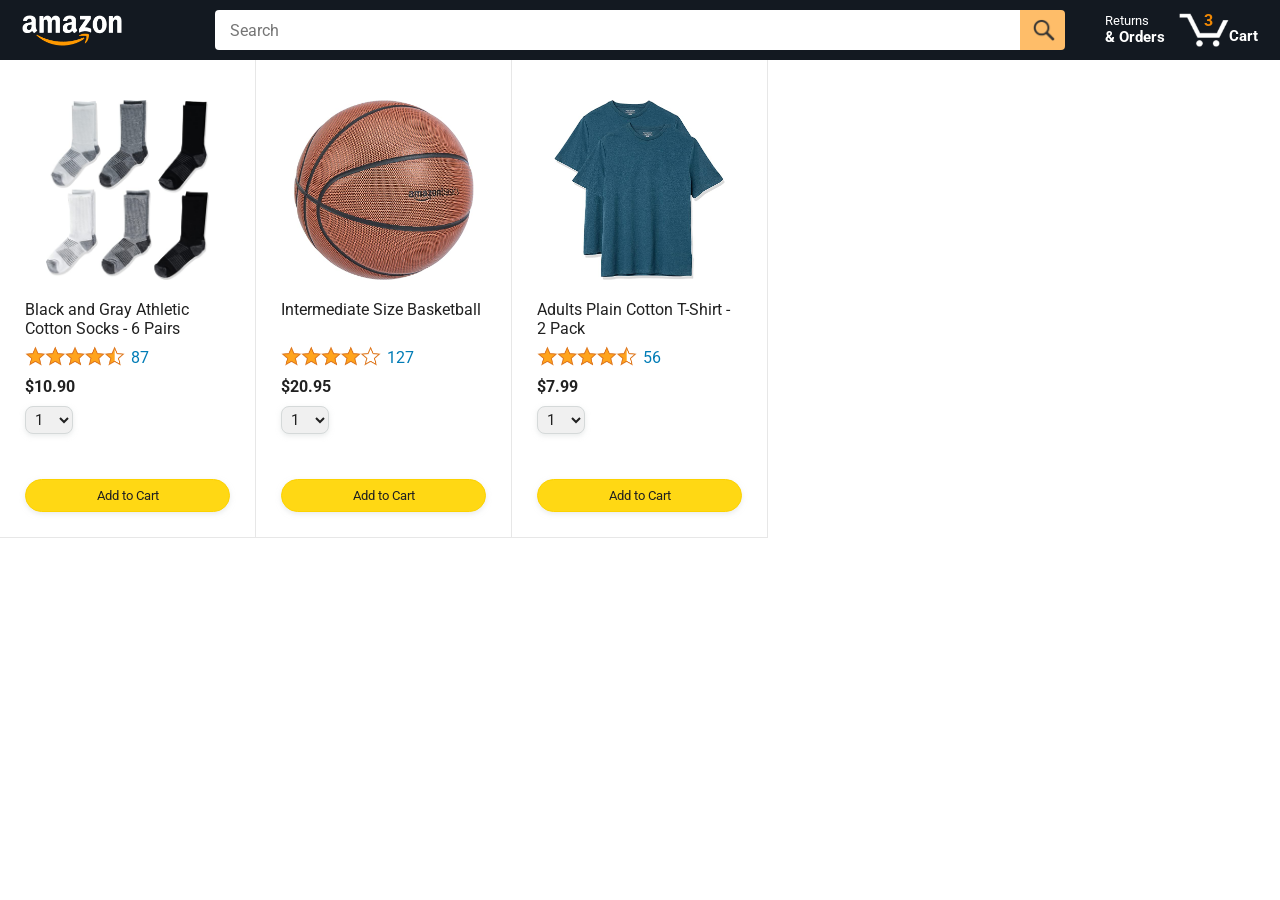
==== AMAZON/amazon.html @ 4b3d657f "no good name i made random changes in almost all the folder" ====
<!DOCTYPE html>
<html>
  <head>
    <title>Amazon Project</title>

    <!-- This code is needed for responsive design to work.
      (Responsive design = make the website look good on
      smaller screen sizes like a phone or a tablet). -->
    <meta name="viewport" content="width=device-width, initial-scale=1">

    <!-- Load a font called Roboto from Google Fonts. -->
    <link rel="preconnect" href="https://fonts.googleapis.com">
    <link rel="preconnect" href="https://fonts.gstatic.com" crossorigin>
    <link href="https://fonts.googleapis.com/css2?family=Roboto:wght@400;500;700&display=swap" rel="stylesheet">

    <!-- Here are the CSS files for this page. -->
    <link rel="stylesheet" href="styles/shared/general.css">
    <link rel="stylesheet" href="styles/shared/amazon-header.css">
    <link rel="stylesheet" href="styles/pages/amazon.css">
  </head>
  <body>
    <div class="amazon-header">
      <div class="amazon-header-left-section">
        <a href="amazon.html" class="header-link">
          <img class="amazon-logo"
            src="images/amazon-logo-white.png">
          <img class="amazon-mobile-logo"
            src="images/amazon-mobile-logo-white.png">
        </a>
      </div>

      <div class="amazon-header-middle-section">
        <input class="search-bar" type="text" placeholder="Search">

        <button class="search-button">
          <img class="search-icon" src="images/icons/search-icon.png">
        </button>
      </div>

      <div class="amazon-header-right-section">
        <a class="orders-link header-link" href="orders.html">
          <span class="returns-text">Returns</span>
          <span class="orders-text">& Orders</span>
        </a>

        <a class="cart-link header-link" href="checkout.html">
          <img class="cart-icon" src="images/icons/cart-icon.png">
          <div class="cart-quantity">3</div>
          <div class="cart-text">Cart</div>
        </a>
      </div>
    </div>
    
    <div class="main">
      <div class="products-grid">
        <div class="product-container">
          <div class="product-image-container">
            <img class="product-image"
              src="images/products/athletic-cotton-socks-6-pairs.jpg">
          </div>

          <div class="product-name limit-text-to-2-lines">
            Black and Gray Athletic Cotton Socks - 6 Pairs
          </div>

          <div class="product-rating-container">
            <img class="product-rating-stars"
              src="images/ratings/rating-45.png">
            <div class="product-rating-count link-primary">
              87
            </div>
          </div>

          <div class="product-price">
            $10.90
          </div>

          <div class="product-quantity-container">
            <select>
              <option selected value="1">1</option>
              <option value="2">2</option>
              <option value="3">3</option>
              <option value="4">4</option>
              <option value="5">5</option>
              <option value="6">6</option>
              <option value="7">7</option>
              <option value="8">8</option>
              <option value="9">9</option>
              <option value="10">10</option>
            </select>
          </div>

          <div class="product-spacer"></div>

          <div class="added-to-cart">
            <img src="images/icons/checkmark.png">
            Added
          </div>

          <button class="add-to-cart-button button-primary">
            Add to Cart
          </button>
        </div>

        <div class="product-container">
          <div class="product-image-container">
            <img class="product-image"
              src="images/products/intermediate-composite-basketball.jpg">
          </div>

          <div class="product-name limit-text-to-2-lines">
            Intermediate Size Basketball
          </div>

          <div class="product-rating-container">
            <img class="product-rating-stars"
              src="images/ratings/rating-40.png">
            <div class="product-rating-count link-primary">
              127
            </div>
          </div>

          <div class="product-price">
            $20.95
          </div>

          <div class="product-quantity-container">
            <select>
              <option selected value="1">1</option>
              <option value="2">2</option>
              <option value="3">3</option>
              <option value="4">4</option>
              <option value="5">5</option>
              <option value="6">6</option>
              <option value="7">7</option>
              <option value="8">8</option>
              <option value="9">9</option>
              <option value="10">10</option>
            </select>
          </div>

          <div class="product-spacer"></div>

          <div class="added-to-cart">
            <img src="images/icons/checkmark.png">
            Added
          </div>

          <button class="add-to-cart-button button-primary">
            Add to Cart
          </button>
        </div>

        <div class="product-container">
          <div class="product-image-container">
            <img class="product-image"
              src="images/products/adults-plain-cotton-tshirt-2-pack-teal.jpg">
          </div>

          <div class="product-name limit-text-to-2-lines">
            Adults Plain Cotton T-Shirt - 2 Pack
          </div>

          <div class="product-rating-container">
            <img class="product-rating-stars"
              src="images/ratings/rating-45.png">
            <div class="product-rating-count link-primary">
              56
            </div>
          </div>

          <div class="product-price">
            $7.99
          </div>

          <div class="product-quantity-container">
            <select>
              <option selected value="1">1</option>
              <option value="2">2</option>
              <option value="3">3</option>
              <option value="4">4</option>
              <option value="5">5</option>
              <option value="6">6</option>
              <option value="7">7</option>
              <option value="8">8</option>
              <option value="9">9</option>
              <option value="10">10</option>
            </select>
          </div>

          <div class="product-spacer"></div>

          <div class="added-to-cart">
            <img src="images/icons/checkmark.png">
            Added
          </div>

          <button class="add-to-cart-button button-primary">
            Add to Cart
          </button>
        </div>
      </div>
    </div>
  </body>
</html>
---- AMAZON/styles/shared/general.css ----
body {
  font-family: Roboto, Arial;
  color: rgb(33, 33, 33);
  /* The <body> element has a default margin of 8px
     on all sides. This removes the default margins. */
  margin: 0;
}

/* <p> elements have a default margin on the top
   and bottom. This removes the default margins. */
p {
  margin: 0;
}

button {
  cursor: pointer;
}

select {
  cursor: pointer;
}

input, select, button {
  font-family: Roboto, Arial;
}

.button-primary {
  color: rgb(33, 33, 33);
  background-color: rgb(255, 216, 20);
  border: 1px solid rgb(252, 210, 0);
  border-radius: 8px;
  cursor: pointer;
  box-shadow: 0 2px 5px rgba(213, 217, 217, 0.5);
}

.button-primary:hover {
  background-color: rgb(247, 202, 0);
  border: 1px solid rgb(242, 194, 0);
}

.button-primary:active {
  background: rgb(255, 216, 20);
  border-color: rgb(252, 210, 0);
  box-shadow: none;
}

.button-secondary {
  color: rgb(33, 33, 33);
  background: white;
  border: 1px solid rgb(213, 217, 217);
  border-radius: 8px;
  cursor: pointer;
  box-shadow: 0 2px 5px rgba(213, 217, 217, 0.5);
}

.button-secondary:hover {
  background-color: rgb(247, 250, 250);
}

.button-secondary:active {
  background-color: rgb(237, 253, 255);
  box-shadow: none;
}

/* These styles will limit text to 2 lines. Anything
   beyond 2 lines will be replaced with "..."
   You can find this code by using an A.I. tool or by
   searching in Google.
   https://css-tricks.com/almanac/properties/l/line-clamp/ */
.limit-text-to-2-lines {
  display: -webkit-box;
  -webkit-line-clamp: 2;
  -webkit-box-orient: vertical;
  overflow: hidden;
}

.link-primary {
  color: rgb(1, 124, 182);
  cursor: pointer;
}

.link-primary:hover {
  color: rgb(196, 80, 0);
}

/* Styles for dropdown selectors. */
select {
  color: rgb(33, 33, 33);
  background-color: rgb(240, 240, 240);
  border: 1px solid rgb(213, 217, 217);
  border-radius: 8px;
  padding: 3px 5px;
  font-size: 15px;
  cursor: pointer;
  box-shadow: 0 2px 5px rgba(213, 217, 217, 0.5);
}

select:focus,
input:focus {
  outline: 2px solid rgb(255, 153, 0);
}
---- AMAZON/styles/shared/amazon-header.css ----
.amazon-header {
  background-color: rgb(19, 25, 33);
  color: white;
  padding-left: 15px;
  padding-right: 15px;

  display: flex;
  align-items: center;
  justify-content: space-between;

  position: fixed;
  top: 0;
  left: 0;
  right: 0;
  height: 60px;
}

.amazon-header-left-section {
  width: 180px;
}

@media (max-width: 800px) {
  .amazon-header-left-section {
    width: unset;
  }
}

.header-link {
  display: inline-block;
  padding: 6px;
  border-radius: 2px;
  cursor: pointer;
  text-decoration: none;
  border: 1px solid rgba(0, 0, 0, 0);
}

.header-link:hover {
  border: 1px solid white;
}

.amazon-logo {
  width: 100px;
  margin-top: 5px;
}

.amazon-mobile-logo {
  display: none;
}

@media (max-width: 575px) {
  .amazon-logo {
    display: none;
  }

  .amazon-mobile-logo {
    display: block;
    height: 35px;
    margin-top: 5px;
  }
}

.amazon-header-middle-section {
  flex: 1;
  max-width: 850px;
  margin-left: 10px;
  margin-right: 10px;
  display: flex;
}

.search-bar {
  flex: 1;
  width: 0;
  font-size: 16px;
  height: 38px;
  padding-left: 15px;
  border: none;
  border-top-left-radius: 4px;
  border-bottom-left-radius: 4px;
  border-top-right-radius: 0;
  border-bottom-right-radius: 0;
}

.search-button {
  background-color: rgb(254, 189, 105);
  border: none;
  width: 45px;
  height: 40px;
  border-top-right-radius: 4px;
  border-bottom-right-radius: 4px;
  flex-shrink: 0;
}

.search-icon {
  height: 22px;
  margin-left: 2px;
  margin-top: 3px;
}

.amazon-header-right-section {
  width: 180px;
  flex-shrink: 0;
  display: flex;
  justify-content: end;
}

.orders-link {
  color: white;
}

.returns-text {
  display: block;
  font-size: 13px;
}

.orders-text {
  display: block;
  font-size: 15px;
  font-weight: 700;
}

.cart-link {
  color: white;
  display: flex;
  align-items: center;
  position: relative;
}

.cart-icon {
  width: 50px;
}

.cart-text {
  margin-top: 12px;
  font-size: 15px;
  font-weight: 700;
}

.cart-quantity {
  color: rgb(240, 136, 4);
  font-size: 16px;
  font-weight: 700;

  position: absolute;
  top: 4px;
  left: 22px;
  
  width: 26px;
  text-align: center;
}
---- AMAZON/styles/pages/amazon.css ----
.main {
  margin-top: 60px;
}

.products-grid {
  display: grid;

  /* - In CSS Grid, 1fr means a column will take up the
       remaining space in the grid.
     - If we write 1fr 1fr ... 1fr; 8 times, this will
       divide the grid into 8 columns, each taking up an
       equal amount of the space.
     - repeat(8, 1fr); is a shortcut for repeating "1fr"
       8 times (instead of typing out "1fr" 8 times).
       repeat(...) is a special property that works with
       display: grid; */
  grid-template-columns: repeat(8, 1fr);
}

/* @media is used to create responsive design (making the
   website look good on any screen size). This @media
   means when the screen width is 2000px or less, we
   will divide the grid into 7 columns instead of 8. */
@media (max-width: 2000px) {
  .products-grid {
    grid-template-columns: repeat(7, 1fr);
  }
}

/* This @media means when the screen width is 1600px or
   less, we will divide the grid into 6 columns. */
@media (max-width: 1600px) {
  .products-grid {
    grid-template-columns: repeat(6, 1fr);
  }
}

@media (max-width: 1300px) {
  .products-grid {
    grid-template-columns: repeat(5, 1fr);
  }
}

@media (max-width: 1000px) {
  .products-grid {
    grid-template-columns: repeat(4, 1fr);
  }
}

@media (max-width: 800px) {
  .products-grid {
    grid-template-columns: repeat(3, 1fr);
  }
}

@media (max-width: 575px) {
  .products-grid {
    grid-template-columns: repeat(2, 1fr);
  }
}

@media (max-width: 450px) {
  .products-grid {
    grid-template-columns: 1fr;
  }
}

.product-container {
  padding-top: 40px;
  padding-bottom: 25px;
  padding-left: 25px;
  padding-right: 25px;

  border-right: 1px solid rgb(231, 231, 231);
  border-bottom: 1px solid rgb(231, 231, 231);

  display: flex;
  flex-direction: column;
}

.product-image-container {
  display: flex;
  justify-content: center;
  align-items: center;

  height: 180px;
  margin-bottom: 20px;
}

.product-image {
  /* Images will overflow their container by default. To
    prevent this, we set max-width and max-height to 100%
    so they stay inside their container. */
  max-width: 100%;
  max-height: 100%;
}

.product-name {
  height: 40px;
  margin-bottom: 5px;
}

.product-rating-container {
  display: flex;
  align-items: center;
  margin-bottom: 10px;
}

.product-rating-stars {
  width: 100px;
  margin-right: 6px;
}

.product-rating-count {
  color: rgb(1, 124, 182);
  cursor: pointer;
  margin-top: 3px;
}

.product-price {
  font-weight: 700;
  margin-bottom: 10px;
}

.product-quantity-container {
  margin-bottom: 17px;
}

.product-spacer {
  flex: 1;
}

.added-to-cart {
  color: rgb(6, 125, 98);
  font-size: 16px;

  display: flex;
  align-items: center;
  margin-bottom: 8px;

  /* At first, the "Added to cart" message will
     be invisible. Use JavaScript to change the
     opacity and make it visible. */
  opacity: 0;
}

.added-to-cart img {
  height: 20px;
  margin-right: 5px;
}

.add-to-cart-button {
  width: 100%;
  padding: 8px;
  border-radius: 50px;
}
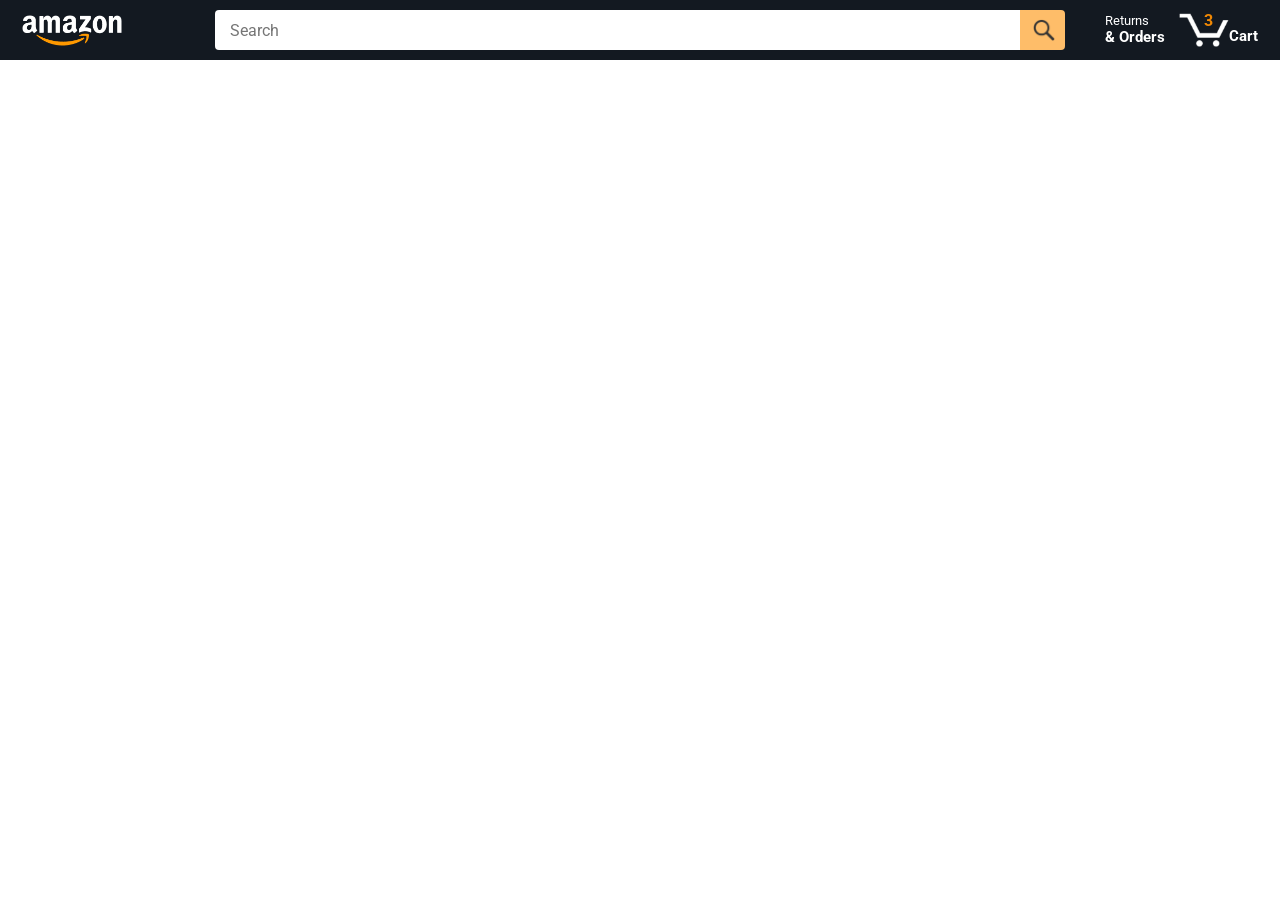
==== commit f1a1a409: "removed the products html code and made the code to be injected my javascript" ====
--- a/AMAZON/amazon.html
+++ b/AMAZON/amazon.html
@@ -53,153 +53,9 @@
     
     <div class="main">
       <div class="products-grid">
-        <div class="product-container">
-          <div class="product-image-container">
-            <img class="product-image"
-              src="images/products/athletic-cotton-socks-6-pairs.jpg">
-          </div>
-
-          <div class="product-name limit-text-to-2-lines">
-            Black and Gray Athletic Cotton Socks - 6 Pairs
-          </div>
-
-          <div class="product-rating-container">
-            <img class="product-rating-stars"
-              src="images/ratings/rating-45.png">
-            <div class="product-rating-count link-primary">
-              87
-            </div>
-          </div>
-
-          <div class="product-price">
-            $10.90
-          </div>
-
-          <div class="product-quantity-container">
-            <select>
-              <option selected value="1">1</option>
-              <option value="2">2</option>
-              <option value="3">3</option>
-              <option value="4">4</option>
-              <option value="5">5</option>
-              <option value="6">6</option>
-              <option value="7">7</option>
-              <option value="8">8</option>
-              <option value="9">9</option>
-              <option value="10">10</option>
-            </select>
-          </div>
-
-          <div class="product-spacer"></div>
-
-          <div class="added-to-cart">
-            <img src="images/icons/checkmark.png">
-            Added
-          </div>
-
-          <button class="add-to-cart-button button-primary">
-            Add to Cart
-          </button>
-        </div>
-
-        <div class="product-container">
-          <div class="product-image-container">
-            <img class="product-image"
-              src="images/products/intermediate-composite-basketball.jpg">
-          </div>
-
-          <div class="product-name limit-text-to-2-lines">
-            Intermediate Size Basketball
-          </div>
-
-          <div class="product-rating-container">
-            <img class="product-rating-stars"
-              src="images/ratings/rating-40.png">
-            <div class="product-rating-count link-primary">
-              127
-            </div>
-          </div>
-
-          <div class="product-price">
-            $20.95
-          </div>
-
-          <div class="product-quantity-container">
-            <select>
-              <option selected value="1">1</option>
-              <option value="2">2</option>
-              <option value="3">3</option>
-              <option value="4">4</option>
-              <option value="5">5</option>
-              <option value="6">6</option>
-              <option value="7">7</option>
-              <option value="8">8</option>
-              <option value="9">9</option>
-              <option value="10">10</option>
-            </select>
-          </div>
-
-          <div class="product-spacer"></div>
-
-          <div class="added-to-cart">
-            <img src="images/icons/checkmark.png">
-            Added
-          </div>
-
-          <button class="add-to-cart-button button-primary">
-            Add to Cart
-          </button>
-        </div>
-
-        <div class="product-container">
-          <div class="product-image-container">
-            <img class="product-image"
-              src="images/products/adults-plain-cotton-tshirt-2-pack-teal.jpg">
-          </div>
-
-          <div class="product-name limit-text-to-2-lines">
-            Adults Plain Cotton T-Shirt - 2 Pack
-          </div>
-
-          <div class="product-rating-container">
-            <img class="product-rating-stars"
-              src="images/ratings/rating-45.png">
-            <div class="product-rating-count link-primary">
-              56
-            </div>
-          </div>
-
-          <div class="product-price">
-            $7.99
-          </div>
-
-          <div class="product-quantity-container">
-            <select>
-              <option selected value="1">1</option>
-              <option value="2">2</option>
-              <option value="3">3</option>
-              <option value="4">4</option>
-              <option value="5">5</option>
-              <option value="6">6</option>
-              <option value="7">7</option>
-              <option value="8">8</option>
-              <option value="9">9</option>
-              <option value="10">10</option>
-            </select>
-          </div>
-
-          <div class="product-spacer"></div>
-
-          <div class="added-to-cart">
-            <img src="images/icons/checkmark.png">
-            Added
-          </div>
-
-          <button class="add-to-cart-button button-primary">
-            Add to Cart
-          </button>
-        </div>
+        <!-- Products will be inserted here by JavaScript -->
       </div>
     </div>
+    <script src="scripts/amazon.js"></script>
   </body>
 </html>
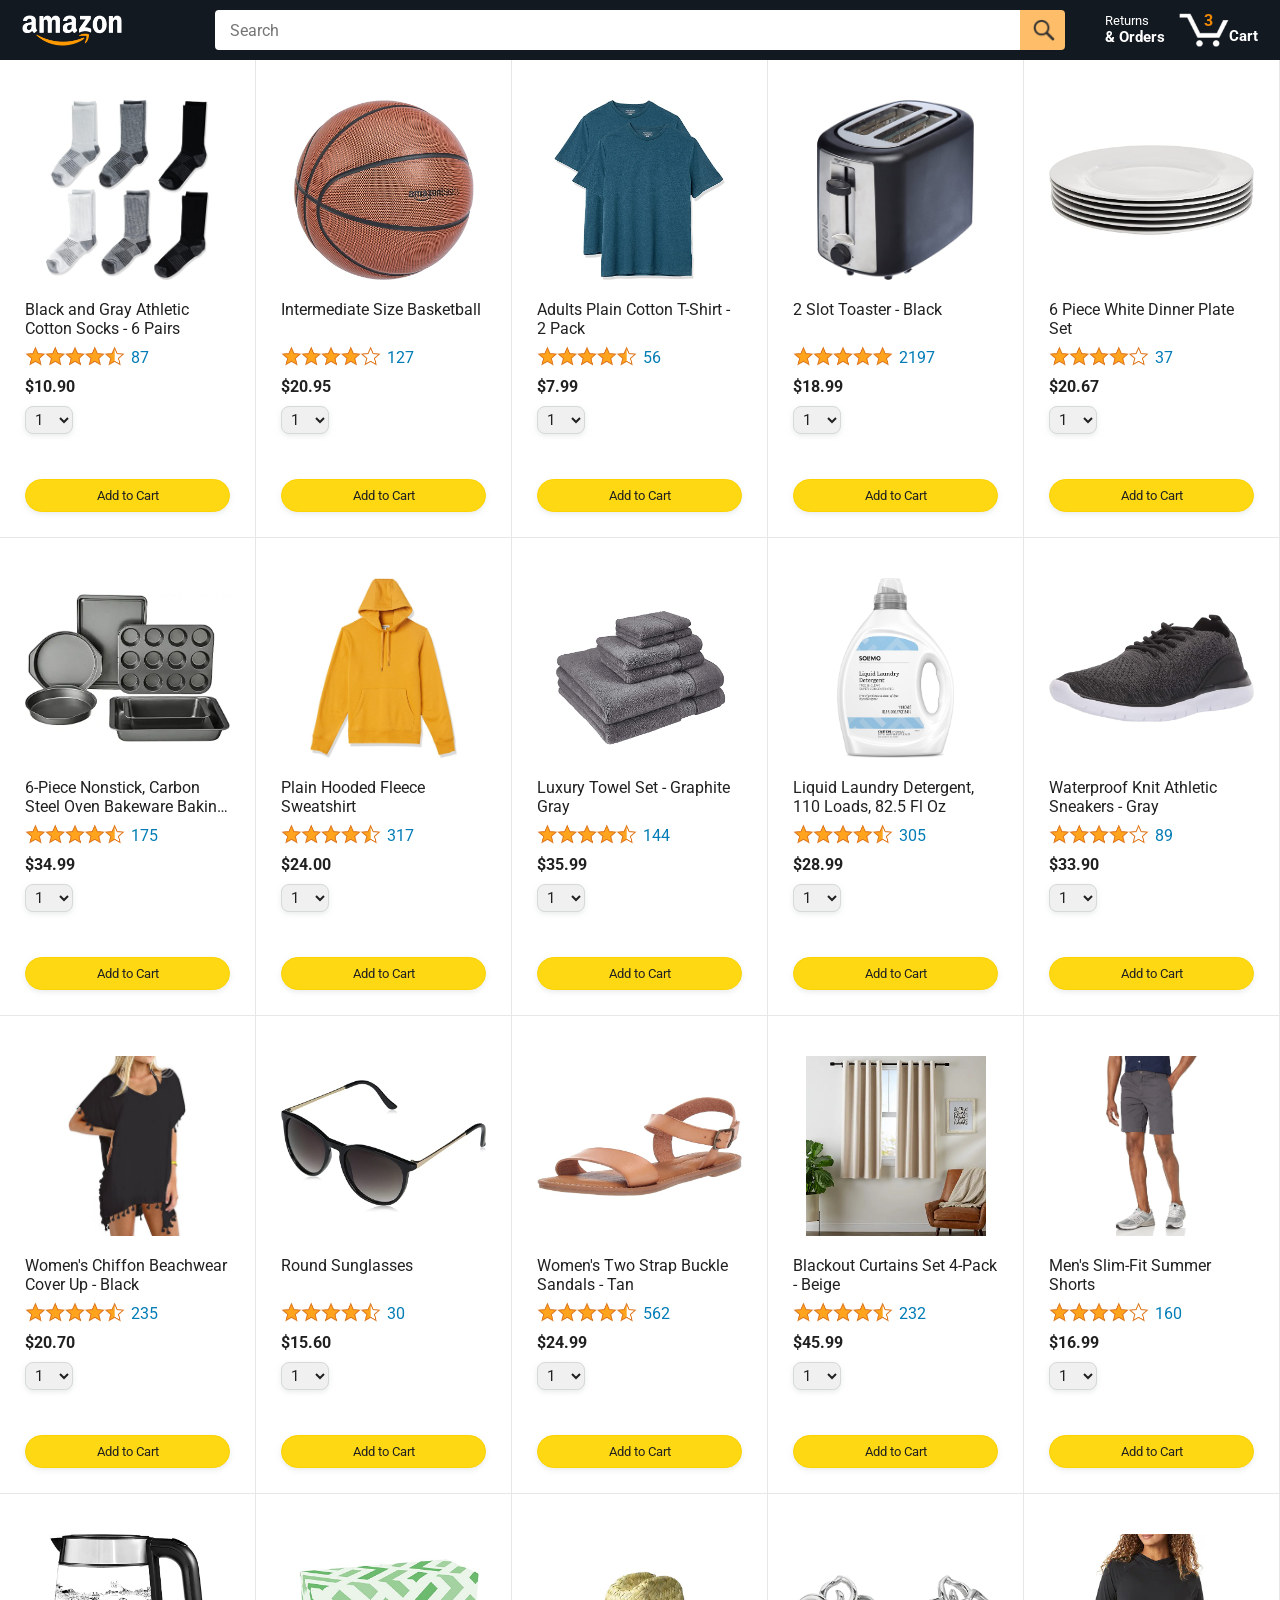
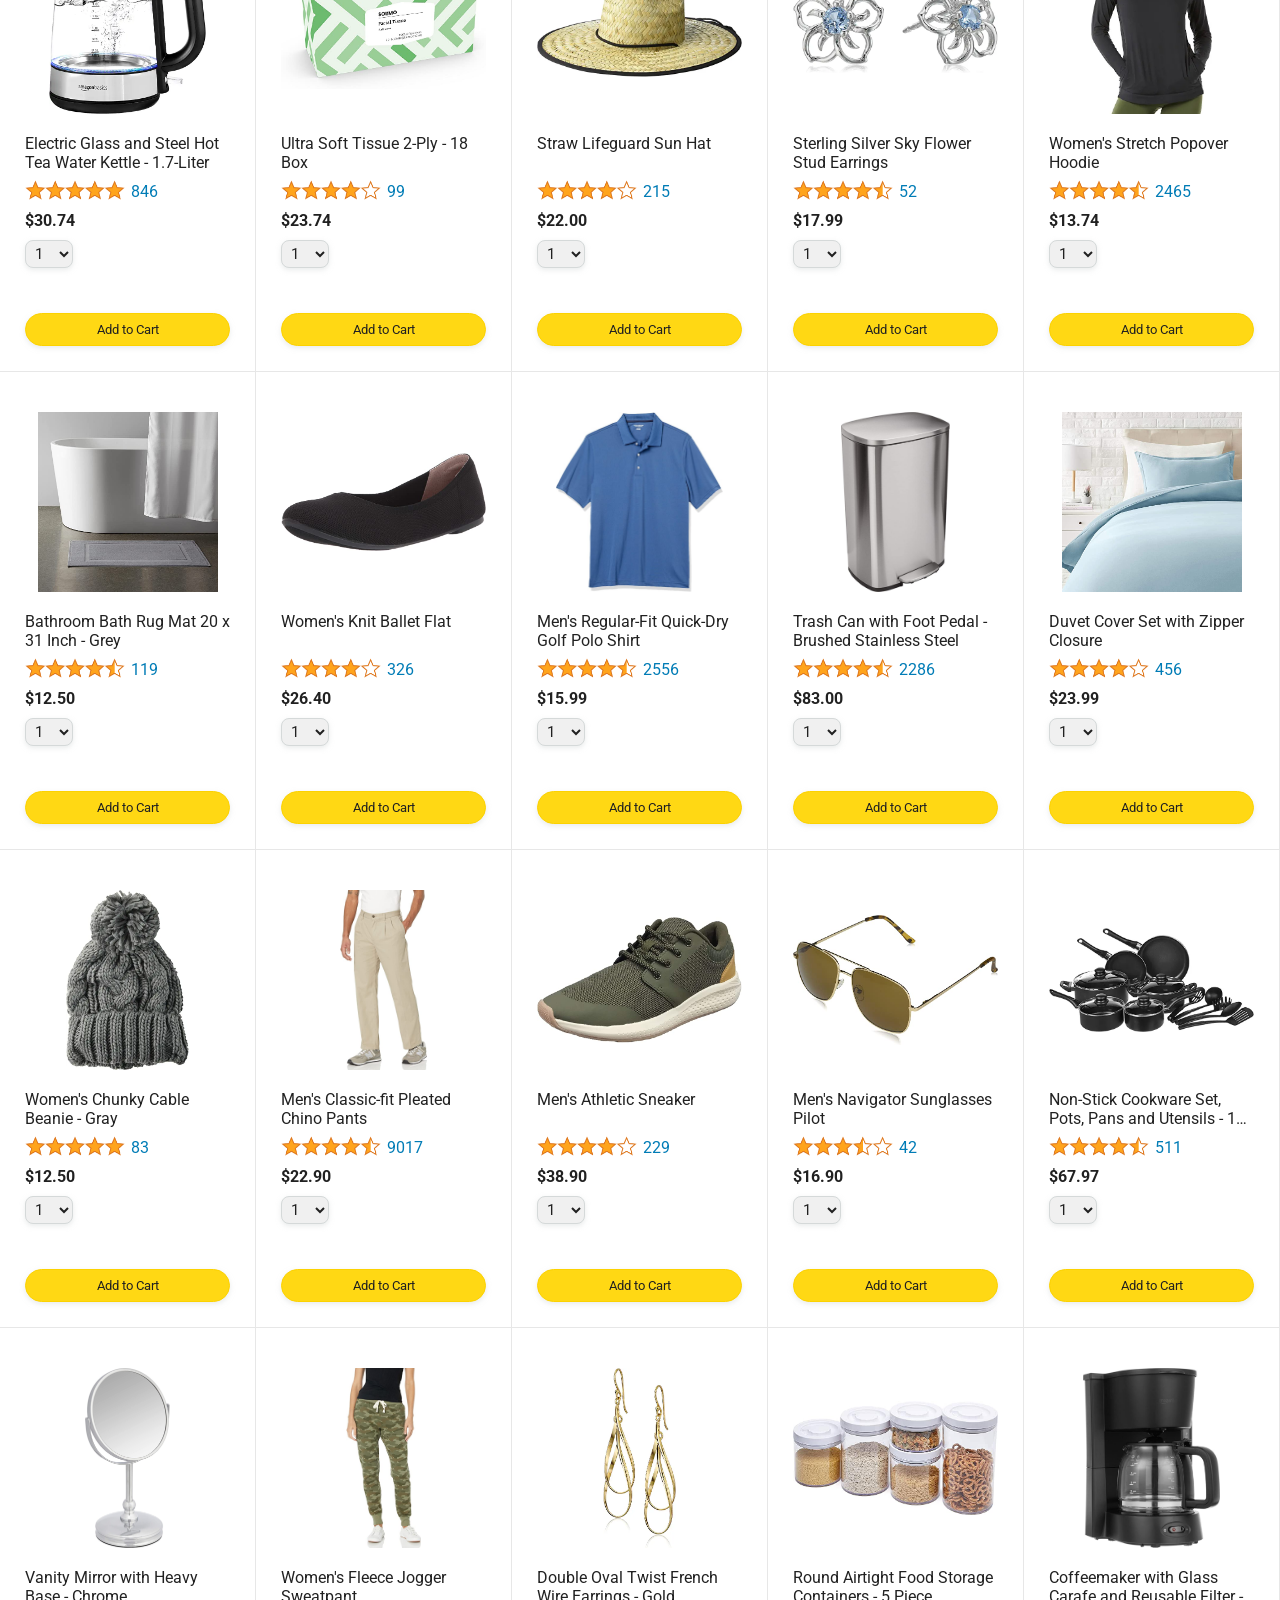
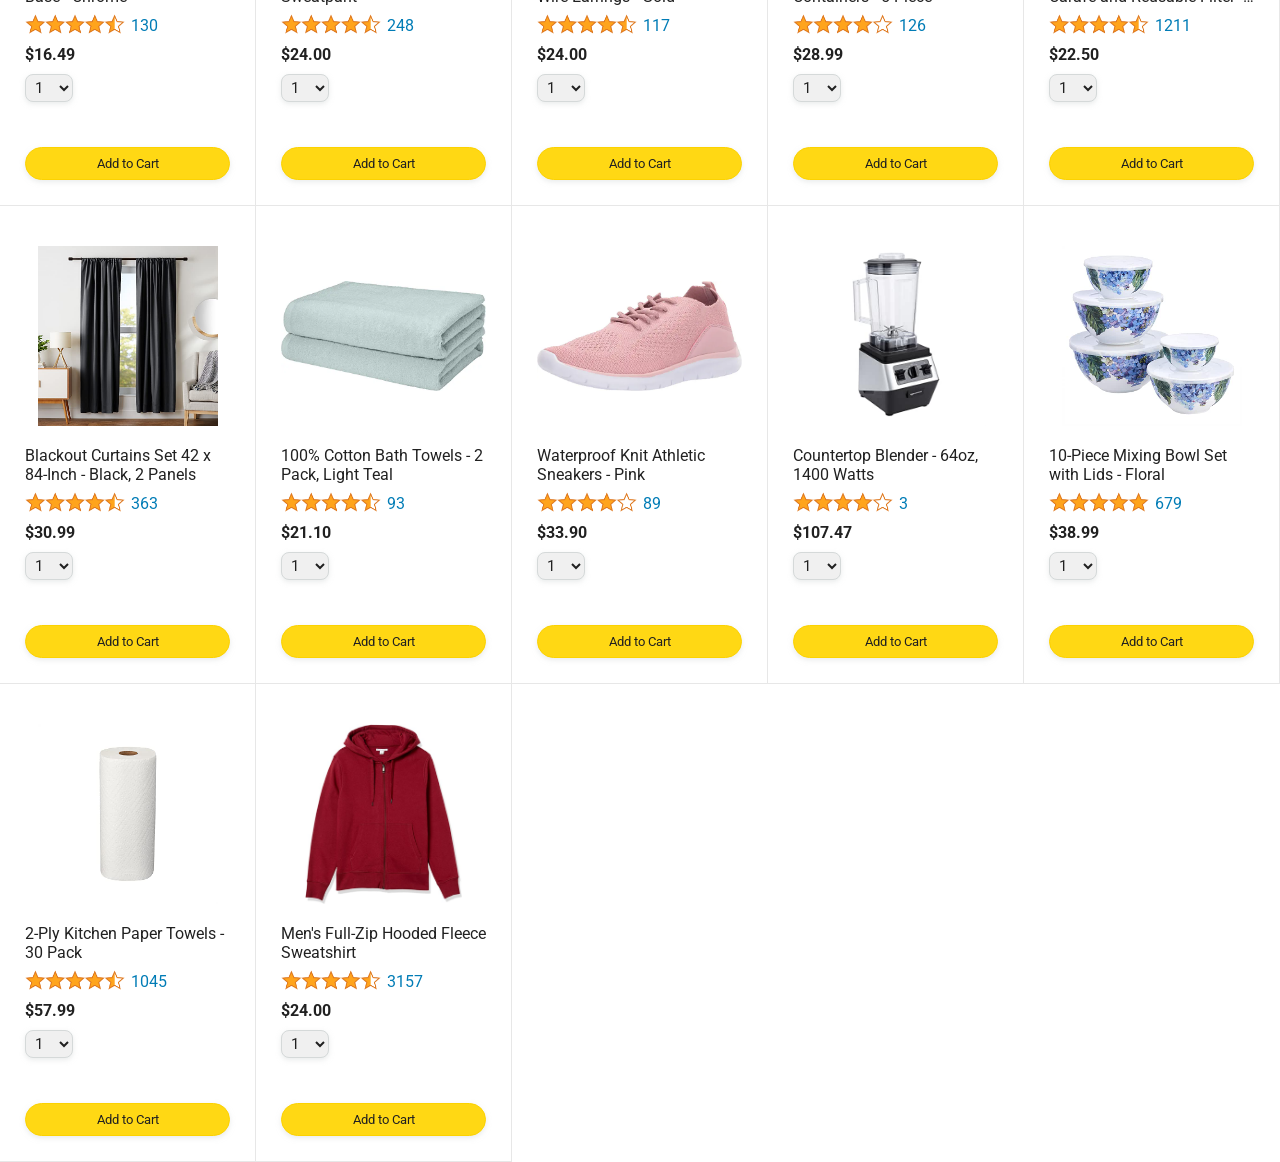
==== commit 002724c3: "i linked my html to my cart.js script" ====
--- a/AMAZON/amazon.html
+++ b/AMAZON/amazon.html
@@ -56,6 +56,8 @@
         <!-- Products will be inserted here by JavaScript -->
       </div>
     </div>
+    <script src="data/cart.js"></script>
+    <script src="data/products.js"></script>
     <script src="scripts/amazon.js"></script>
   </body>
 </html>
